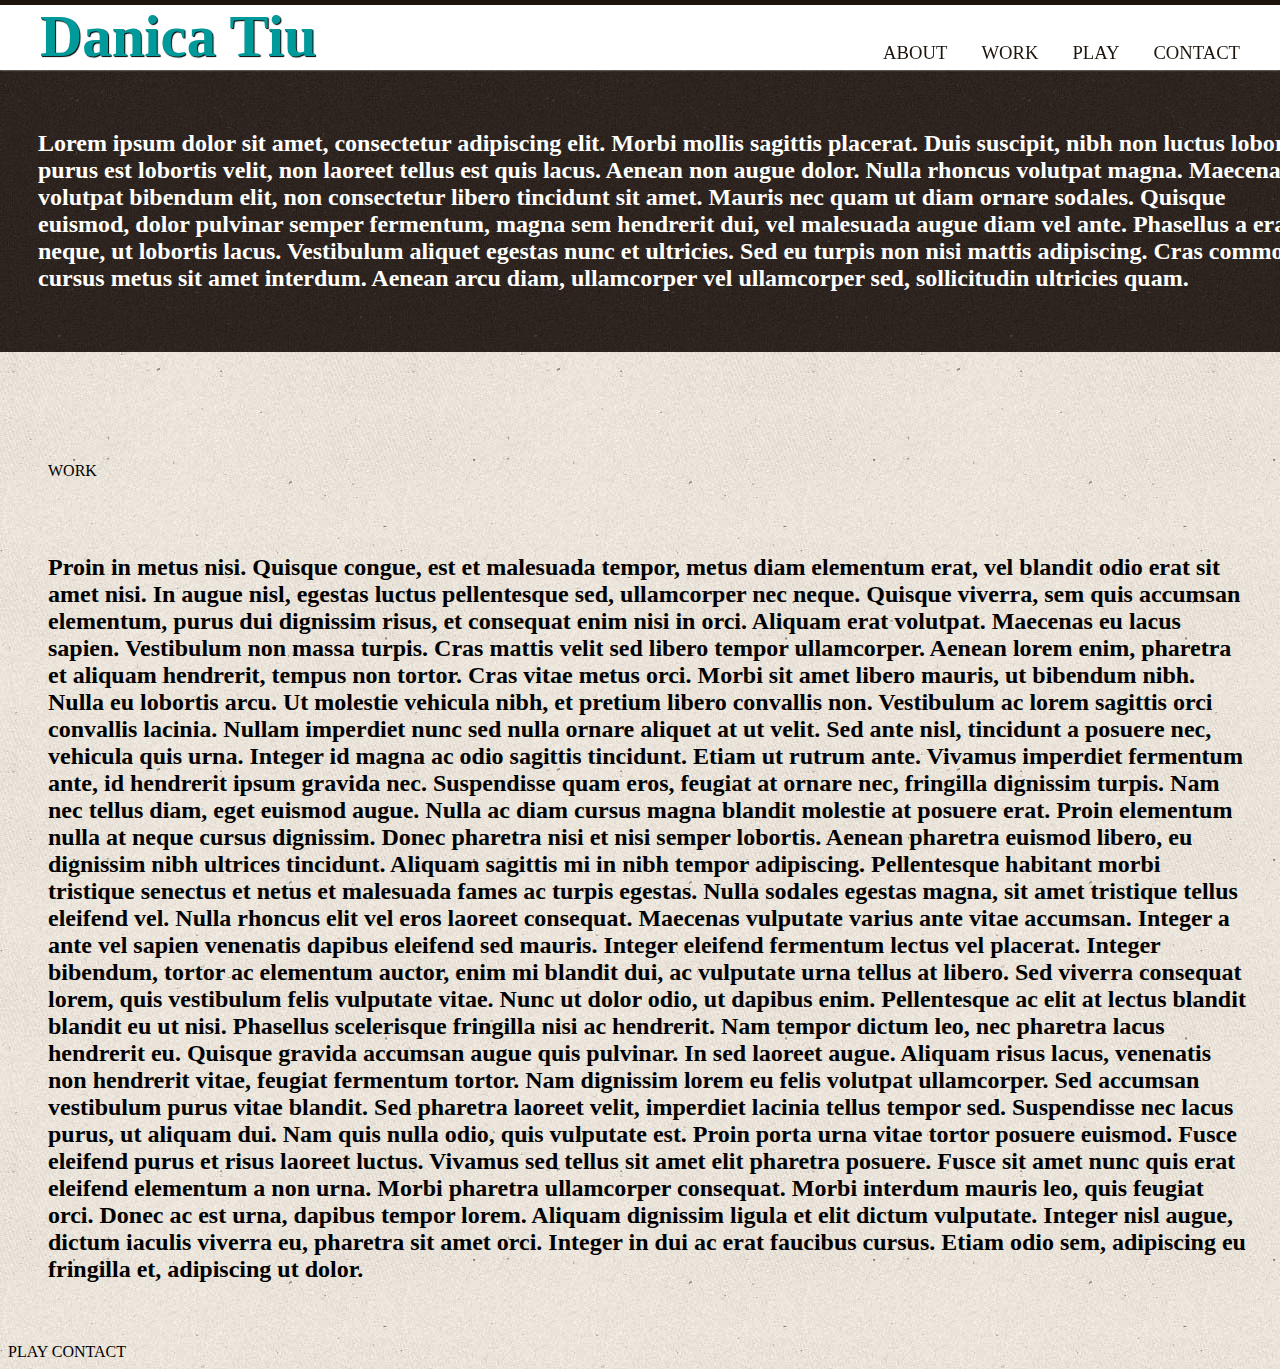
==== index.html @ 3ba9367c "page structure" ====
<!doctype html>

<!--[if lt IE 7]> <html class="no-js lt-ie9 lt-ie8 lt-ie7" lang="en"> <![endif]-->
<!--[if IE 7]>    <html class="no-js lt-ie9 lt-ie8" lang="en"> <![endif]-->
<!--[if IE 8]>    <html class="no-js lt-ie9" lang="en"> <![endif]-->

<!--[if gt IE 8]><!--> <html class="no-js" lang="en"> <!--<![endif]-->

<head>
    <meta charset="utf-8">
    <meta http-equiv="X-UA-Compatible" content="IE=edge,chrome=1">

    <title></title>
    <meta name="description" content="">
    <meta name="viewport" content="width=device-width">

    <link rel="stylesheet" href="css/style.css">

    <script src="js/libs/modernizr-2.5.3.min.js"></script>
</head>

<body>
    <header>
        <div class="nav_bar">        
            <div class="top_bar"></div>
            <div class="nav_bar_container">        
                <div class="nav_bar_content">
                    <h1>Danica Tiu</h1>
                    <ul>
                       <li><a href="#about">ABOUT</a></li>
                       <li><a href="#work">WORK</a></li>
                       <li><a href="#play">PLAY</a></li>
                       <li><a href="#contact">CONTACT</a></li>
                    </ul>
                </div>
            </div>
        </div>
    </header>
    
    <div class="about_section">
        <a name="about"></a>
         <h2 style="color: #fff;">Lorem ipsum dolor sit amet, consectetur adipiscing elit. Morbi mollis sagittis placerat. Duis suscipit, nibh non luctus lobortis, purus est lobortis velit, non laoreet tellus est quis lacus. Aenean non augue dolor. Nulla rhoncus volutpat magna. Maecenas volutpat bibendum elit, non consectetur libero tincidunt sit amet. Mauris nec quam ut diam ornare sodales. Quisque euismod, dolor pulvinar semper fermentum, magna sem hendrerit dui, vel malesuada augue diam vel ante. Phasellus a erat neque, ut lobortis lacus. Vestibulum aliquet egestas nunc et ultricies. Sed eu turpis non nisi mattis adipiscing. Cras commodo cursus metus sit amet interdum. Aenean arcu diam, ullamcorper vel ullamcorper sed, sollicitudin ultricies quam.</h2>
    </div>
    
    <div class="work_section">
        <a name="work">WORK</a>
        <br/>
        <br/>
        <br/>
        <br/>
        
         <h2> Proin in metus nisi. Quisque congue, est et malesuada tempor, metus diam elementum erat, vel blandit odio erat sit amet nisi. In augue nisl, egestas luctus pellentesque sed, ullamcorper nec neque. Quisque viverra, sem quis accumsan elementum, purus dui dignissim risus, et consequat enim nisi in orci. Aliquam erat volutpat. Maecenas eu lacus sapien. Vestibulum non massa turpis. Cras mattis velit sed libero tempor ullamcorper. Aenean lorem enim, pharetra et aliquam hendrerit, tempus non tortor. Cras vitae metus orci. Morbi sit amet libero mauris, ut bibendum nibh. Nulla eu lobortis arcu. Ut molestie vehicula nibh, et pretium libero convallis non. Vestibulum ac lorem sagittis orci convallis lacinia. Nullam imperdiet nunc sed nulla ornare aliquet at ut velit.

           Sed ante nisl, tincidunt a posuere nec, vehicula quis urna. Integer id magna ac odio sagittis tincidunt. Etiam ut rutrum ante. Vivamus imperdiet fermentum ante, id hendrerit ipsum gravida nec. Suspendisse quam eros, feugiat at ornare nec, fringilla dignissim turpis. Nam nec tellus diam, eget euismod augue. Nulla ac diam cursus magna blandit molestie at posuere erat. Proin elementum nulla at neque cursus dignissim. Donec pharetra nisi et nisi semper lobortis. Aenean pharetra euismod libero, eu dignissim nibh ultrices tincidunt. Aliquam sagittis mi in nibh tempor adipiscing. Pellentesque habitant morbi tristique senectus et netus et malesuada fames ac turpis egestas. Nulla sodales egestas magna, sit amet tristique tellus eleifend vel. Nulla rhoncus elit vel eros laoreet consequat.

           Maecenas vulputate varius ante vitae accumsan. Integer a ante vel sapien venenatis dapibus eleifend sed mauris. Integer eleifend fermentum lectus vel placerat. Integer bibendum, tortor ac elementum auctor, enim mi blandit dui, ac vulputate urna tellus at libero. Sed viverra consequat lorem, quis vestibulum felis vulputate vitae. Nunc ut dolor odio, ut dapibus enim. Pellentesque ac elit at lectus blandit blandit eu ut nisi. Phasellus scelerisque fringilla nisi ac hendrerit. Nam tempor dictum leo, nec pharetra lacus hendrerit eu. Quisque gravida accumsan augue quis pulvinar. In sed laoreet augue. Aliquam risus lacus, venenatis non hendrerit vitae, feugiat fermentum tortor.

           Nam dignissim lorem eu felis volutpat ullamcorper. Sed accumsan vestibulum purus vitae blandit. Sed pharetra laoreet velit, imperdiet lacinia tellus tempor sed. Suspendisse nec lacus purus, ut aliquam dui. Nam quis nulla odio, quis vulputate est. Proin porta urna vitae tortor posuere euismod. Fusce eleifend purus et risus laoreet luctus. Vivamus sed tellus sit amet elit pharetra posuere. Fusce sit amet nunc quis erat eleifend elementum a non urna. Morbi pharetra ullamcorper consequat. Morbi interdum mauris leo, quis feugiat orci. Donec ac est urna, dapibus tempor lorem. Aliquam dignissim ligula et elit dictum vulputate. Integer nisl augue, dictum iaculis viverra eu, pharetra sit amet orci. Integer in dui ac erat faucibus cursus. Etiam odio sem, adipiscing eu fringilla et, adipiscing ut dolor.</h2>
    </div>
   
    
    
    <a name="play_section">PLAY</a>
    <a name="contact_section">CONTACT</a>
    
  
    <footer>

    </footer>

    <script src="//ajax.googleapis.com/ajax/libs/jquery/1.7.1/jquery.min.js"></script>
    <script>window.jQuery || document.write('<script src="js/libs/jquery-1.7.1.min.js"><\/script>')</script>
    <script src="js/plugins.js"></script>
    <script src="js/script.js"></script>

  <!-- Asynchronous Google Analytics snippet. Change UA-XXXXX-X to be your site's ID.
       mathiasbynens.be/notes/async-analytics-snippet -->
    <script>
        var _gaq=[['_setAccount','UA-XXXXX-X'],['_trackPageview']];
        (function(d,t){var g=d.createElement(t),s=d.getElementsByTagName(t)[0];
        g.src=('https:'==location.protocol?'//ssl':'//www')+'.google-analytics.com/ga.js';
        s.parentNode.insertBefore(g,s)}(document,'script'));
    </script>
</body>

</html>
---- css/style.css ----
body {
	background: url(../img/beige_texturetastic.jpg) repeat;
	margin-top: 70px;
	width: 100%;
	z-index: 0;
}

.nav_bar {
	background-color: #fff;
	height: 70px;
	position: fixed;
	left: 0;
	top: 0;
	width: 100%;
	z-index: 1;
	
	-webkit-box-shadow: 0px 0px 2px 0px #c0c0c0;
	-moz-box-shadow: 0px 0px 2px 0px #c0c0c0;
	box-shadow: 0px 0px 2px 0px #c0c0c0;
}

.nav_bar_content {
	background-color: #fff;
}

.nav_bar_container {
	background-color: #fff;
	height: 100%;
	margin: 0px 40px;
	position: relative;
}

.nav_bar_content a:link, a:visited {
	color: #1c140d;
	font-family: Droid Serif, Georgia, Serif;
	font-size: 14pt;
	text-decoration: none;
}

.nav_bar_content a:hover, a:active {
	color: #009a9a;
}

.nav_bar_content h1 {
	bottom: 0;
	color: #009a9a;
	display: inline;
	font-family: Dancing Script, Georgia, Serif;
	font-size: 44pt;
	margin: 0px;
	position: absolute;
	text-shadow: 1px 1px 1px #000;
}

.nav_bar_content li {
	display: inline;
	padding: 0px 0px 0px 30px;
}

.nav_bar_content ul {
	bottom: -10px;
	float: right;
	display: inline;
	list-style: none;
	position: absolute;
	right: 0;
}

.top_bar {
	background-color: #1c140d;
	height: 5px;
	left: 0;
	position: absolute;
	top: 0;
	width: 100%;
	z-index: 2;
}

/* ABOUT SECTION */

.about_section {
	background: url(../img/broken_noise.jpg);
	margin: 0px 0px 0px -10px;
	padding: 40px;
	width: 100%;
	z-index: 0;
}

.work_section {
	padding: 40px;
	margin-top: 70px;
}
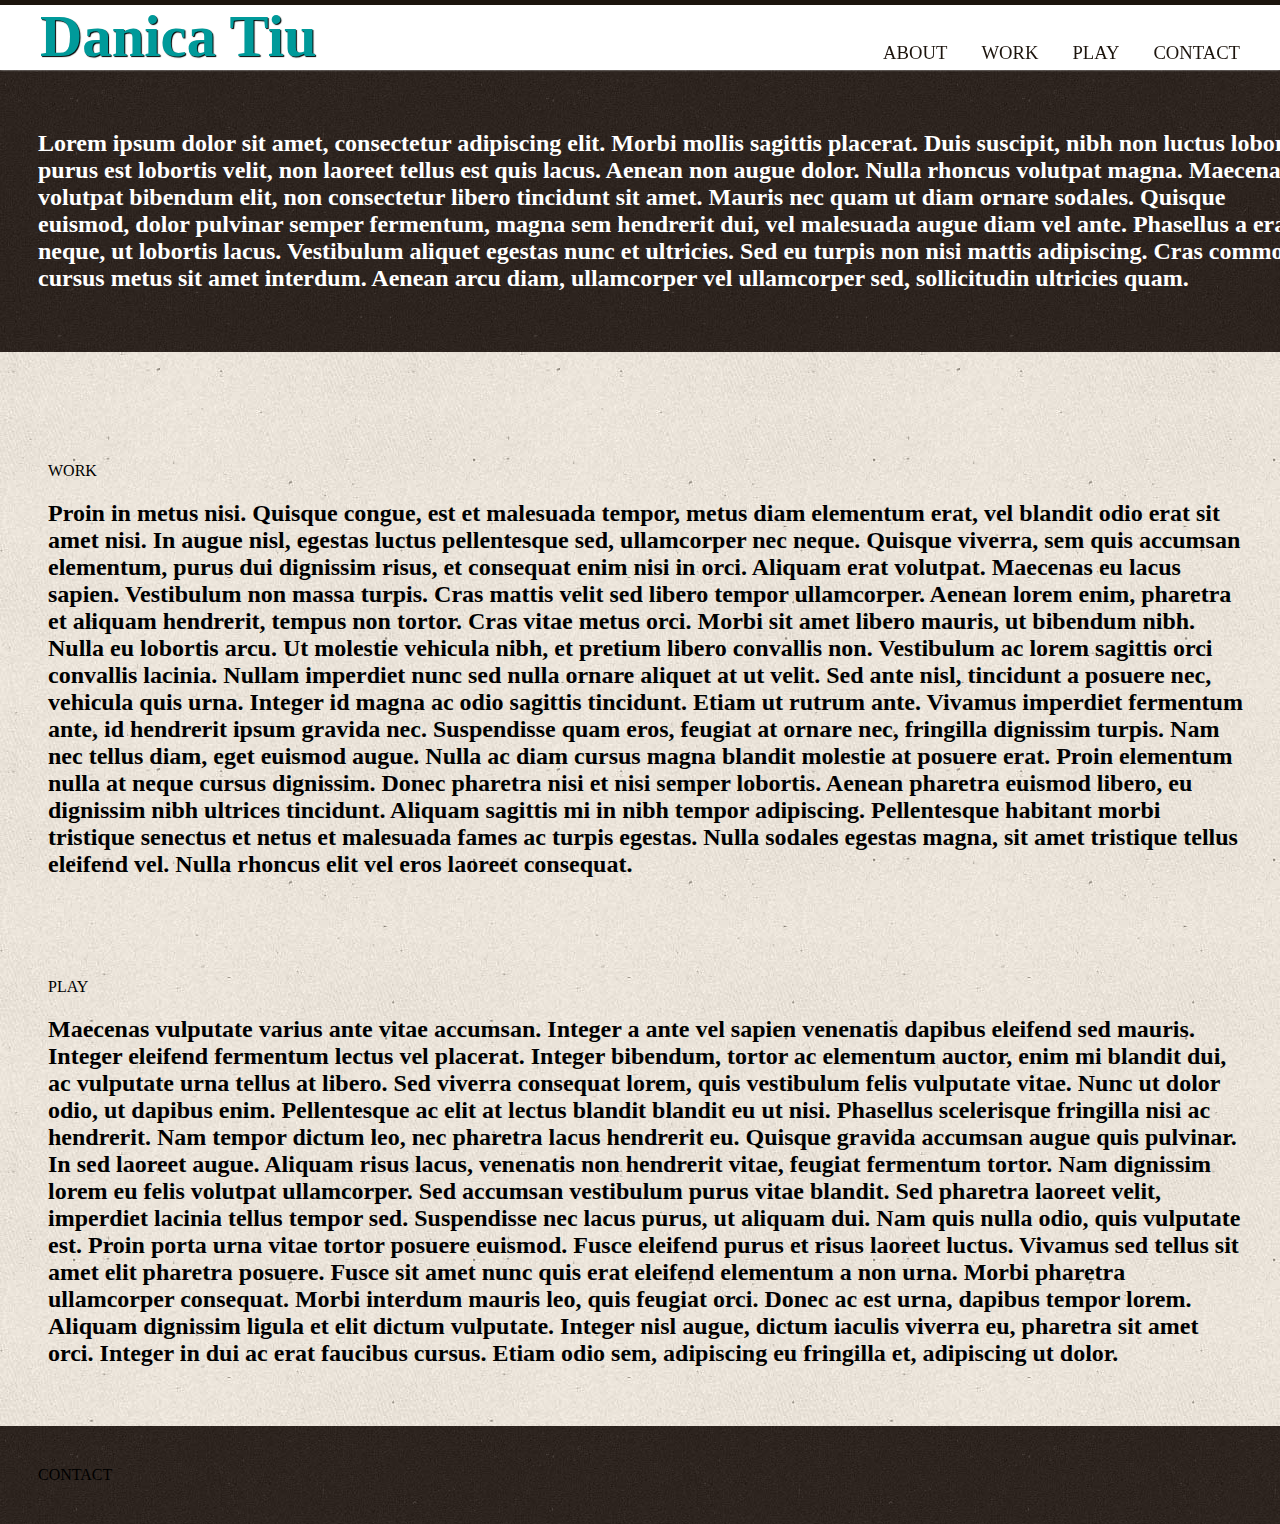
==== commit 663ea589: "added scrolling" ====
--- a/index.html
+++ b/index.html
@@ -17,6 +17,13 @@
     <link rel="stylesheet" href="css/style.css">
 
     <script src="js/libs/modernizr-2.5.3.min.js"></script>
+    
+    <script src=" https://ajax.googleapis.com/ajax/libs/jquery/1.7.2/jquery.min.js"></script>
+    <script>window.jQuery || document.write('<script src="js/libs/jquery-1.7.1.min.js"><\/script>')</script>
+    
+    <script type="text/javascript" src="js/jquery.easing.1.3.js"></script>
+    <script src="js/plugins.js"></script>
+    <script src="js/script.js"></script>
 </head>
 
 <body>
@@ -27,41 +34,35 @@
                 <div class="nav_bar_content">
                     <h1>Danica Tiu</h1>
                     <ul>
-                       <li><a href="#about">ABOUT</a></li>
-                       <li><a href="#work">WORK</a></li>
-                       <li><a href="#play">PLAY</a></li>
-                       <li><a href="#contact">CONTACT</a></li>
+                       <li><a id="about_nav" href="#">ABOUT</a></li>
+                       <li><a id="work_nav" href="#">WORK</a></li>
+                       <li><a id="play_nav" href="#">PLAY</a></li>
+                       <li><a id="contact_nav" href="#t">CONTACT</a></li>
                     </ul>
                 </div>
             </div>
         </div>
     </header>
     
-    <div class="about_section">
-        <a name="about"></a>
+    <div class="about_section" id="about">
          <h2 style="color: #fff;">Lorem ipsum dolor sit amet, consectetur adipiscing elit. Morbi mollis sagittis placerat. Duis suscipit, nibh non luctus lobortis, purus est lobortis velit, non laoreet tellus est quis lacus. Aenean non augue dolor. Nulla rhoncus volutpat magna. Maecenas volutpat bibendum elit, non consectetur libero tincidunt sit amet. Mauris nec quam ut diam ornare sodales. Quisque euismod, dolor pulvinar semper fermentum, magna sem hendrerit dui, vel malesuada augue diam vel ante. Phasellus a erat neque, ut lobortis lacus. Vestibulum aliquet egestas nunc et ultricies. Sed eu turpis non nisi mattis adipiscing. Cras commodo cursus metus sit amet interdum. Aenean arcu diam, ullamcorper vel ullamcorper sed, sollicitudin ultricies quam.</h2>
     </div>
     
-    <div class="work_section">
-        <a name="work">WORK</a>
-        <br/>
-        <br/>
-        <br/>
-        <br/>
-        
-         <h2> Proin in metus nisi. Quisque congue, est et malesuada tempor, metus diam elementum erat, vel blandit odio erat sit amet nisi. In augue nisl, egestas luctus pellentesque sed, ullamcorper nec neque. Quisque viverra, sem quis accumsan elementum, purus dui dignissim risus, et consequat enim nisi in orci. Aliquam erat volutpat. Maecenas eu lacus sapien. Vestibulum non massa turpis. Cras mattis velit sed libero tempor ullamcorper. Aenean lorem enim, pharetra et aliquam hendrerit, tempus non tortor. Cras vitae metus orci. Morbi sit amet libero mauris, ut bibendum nibh. Nulla eu lobortis arcu. Ut molestie vehicula nibh, et pretium libero convallis non. Vestibulum ac lorem sagittis orci convallis lacinia. Nullam imperdiet nunc sed nulla ornare aliquet at ut velit.
+    <div class="work_section" id="work">WORK
+     <h2> Proin in metus nisi. Quisque congue, est et malesuada tempor, metus diam elementum erat, vel blandit odio erat sit amet nisi. In augue nisl, egestas luctus pellentesque sed, ullamcorper nec neque. Quisque viverra, sem quis accumsan elementum, purus dui dignissim risus, et consequat enim nisi in orci. Aliquam erat volutpat. Maecenas eu lacus sapien. Vestibulum non massa turpis. Cras mattis velit sed libero tempor ullamcorper. Aenean lorem enim, pharetra et aliquam hendrerit, tempus non tortor. Cras vitae metus orci. Morbi sit amet libero mauris, ut bibendum nibh. Nulla eu lobortis arcu. Ut molestie vehicula nibh, et pretium libero convallis non. Vestibulum ac lorem sagittis orci convallis lacinia. Nullam imperdiet nunc sed nulla ornare aliquet at ut velit.
 
-           Sed ante nisl, tincidunt a posuere nec, vehicula quis urna. Integer id magna ac odio sagittis tincidunt. Etiam ut rutrum ante. Vivamus imperdiet fermentum ante, id hendrerit ipsum gravida nec. Suspendisse quam eros, feugiat at ornare nec, fringilla dignissim turpis. Nam nec tellus diam, eget euismod augue. Nulla ac diam cursus magna blandit molestie at posuere erat. Proin elementum nulla at neque cursus dignissim. Donec pharetra nisi et nisi semper lobortis. Aenean pharetra euismod libero, eu dignissim nibh ultrices tincidunt. Aliquam sagittis mi in nibh tempor adipiscing. Pellentesque habitant morbi tristique senectus et netus et malesuada fames ac turpis egestas. Nulla sodales egestas magna, sit amet tristique tellus eleifend vel. Nulla rhoncus elit vel eros laoreet consequat.
-
-           Maecenas vulputate varius ante vitae accumsan. Integer a ante vel sapien venenatis dapibus eleifend sed mauris. Integer eleifend fermentum lectus vel placerat. Integer bibendum, tortor ac elementum auctor, enim mi blandit dui, ac vulputate urna tellus at libero. Sed viverra consequat lorem, quis vestibulum felis vulputate vitae. Nunc ut dolor odio, ut dapibus enim. Pellentesque ac elit at lectus blandit blandit eu ut nisi. Phasellus scelerisque fringilla nisi ac hendrerit. Nam tempor dictum leo, nec pharetra lacus hendrerit eu. Quisque gravida accumsan augue quis pulvinar. In sed laoreet augue. Aliquam risus lacus, venenatis non hendrerit vitae, feugiat fermentum tortor.
-
-           Nam dignissim lorem eu felis volutpat ullamcorper. Sed accumsan vestibulum purus vitae blandit. Sed pharetra laoreet velit, imperdiet lacinia tellus tempor sed. Suspendisse nec lacus purus, ut aliquam dui. Nam quis nulla odio, quis vulputate est. Proin porta urna vitae tortor posuere euismod. Fusce eleifend purus et risus laoreet luctus. Vivamus sed tellus sit amet elit pharetra posuere. Fusce sit amet nunc quis erat eleifend elementum a non urna. Morbi pharetra ullamcorper consequat. Morbi interdum mauris leo, quis feugiat orci. Donec ac est urna, dapibus tempor lorem. Aliquam dignissim ligula et elit dictum vulputate. Integer nisl augue, dictum iaculis viverra eu, pharetra sit amet orci. Integer in dui ac erat faucibus cursus. Etiam odio sem, adipiscing eu fringilla et, adipiscing ut dolor.</h2>
+       Sed ante nisl, tincidunt a posuere nec, vehicula quis urna. Integer id magna ac odio sagittis tincidunt. Etiam ut rutrum ante. Vivamus imperdiet fermentum ante, id hendrerit ipsum gravida nec. Suspendisse quam eros, feugiat at ornare nec, fringilla dignissim turpis. Nam nec tellus diam, eget euismod augue. Nulla ac diam cursus magna blandit molestie at posuere erat. Proin elementum nulla at neque cursus dignissim. Donec pharetra nisi et nisi semper lobortis. Aenean pharetra euismod libero, eu dignissim nibh ultrices tincidunt. Aliquam sagittis mi in nibh tempor adipiscing. Pellentesque habitant morbi tristique senectus et netus et malesuada fames ac turpis egestas. Nulla sodales egestas magna, sit amet tristique tellus eleifend vel. Nulla rhoncus elit vel eros laoreet consequat.</h2>
     </div>
    
     
     
-    <a name="play_section">PLAY</a>
-    <a name="contact_section">CONTACT</a>
+    <div class="play_section" id="play">PLAY
+        <h2>Maecenas vulputate varius ante vitae accumsan. Integer a ante vel sapien venenatis dapibus eleifend sed mauris. Integer eleifend fermentum lectus vel placerat. Integer bibendum, tortor ac elementum auctor, enim mi blandit dui, ac vulputate urna tellus at libero. Sed viverra consequat lorem, quis vestibulum felis vulputate vitae. Nunc ut dolor odio, ut dapibus enim. Pellentesque ac elit at lectus blandit blandit eu ut nisi. Phasellus scelerisque fringilla nisi ac hendrerit. Nam tempor dictum leo, nec pharetra lacus hendrerit eu. Quisque gravida accumsan augue quis pulvinar. In sed laoreet augue. Aliquam risus lacus, venenatis non hendrerit vitae, feugiat fermentum tortor.
+
+           Nam dignissim lorem eu felis volutpat ullamcorper. Sed accumsan vestibulum purus vitae blandit. Sed pharetra laoreet velit, imperdiet lacinia tellus tempor sed. Suspendisse nec lacus purus, ut aliquam dui. Nam quis nulla odio, quis vulputate est. Proin porta urna vitae tortor posuere euismod. Fusce eleifend purus et risus laoreet luctus. Vivamus sed tellus sit amet elit pharetra posuere. Fusce sit amet nunc quis erat eleifend elementum a non urna. Morbi pharetra ullamcorper consequat. Morbi interdum mauris leo, quis feugiat orci. Donec ac est urna, dapibus tempor lorem. Aliquam dignissim ligula et elit dictum vulputate. Integer nisl augue, dictum iaculis viverra eu, pharetra sit amet orci. Integer in dui ac erat faucibus cursus. Etiam odio sem, adipiscing eu fringilla et, adipiscing ut dolor.</h2>
+    </div>
+    
+    <div class="contact_section" id="contact">CONTACT</div>
     
   
     <footer>
--- a/css/style.css
+++ b/css/style.css
@@ -76,7 +76,7 @@
 	z-index: 2;
 }
 
-/* ABOUT SECTION */
+/************************************** ABOUT SECTION **************************************/
 
 .about_section {
 	background: url(../img/broken_noise.jpg);
@@ -86,7 +86,21 @@
 	z-index: 0;
 }
 
+/************************************** WORK SECTION **************************************/
 .work_section {
 	padding: 40px;
 	margin-top: 70px;
+}
+
+/************************************** PLAY SECTION **************************************/
+.play_section {
+	padding: 40px;
+}
+/************************************** CONTACT SECTION **************************************/
+.contact_section {
+	background: url(../img/broken_noise.jpg);
+	margin: 0px 0px -10px -10px;
+	padding: 40px;
+	width: 100%;
+	z-index: 0;
 }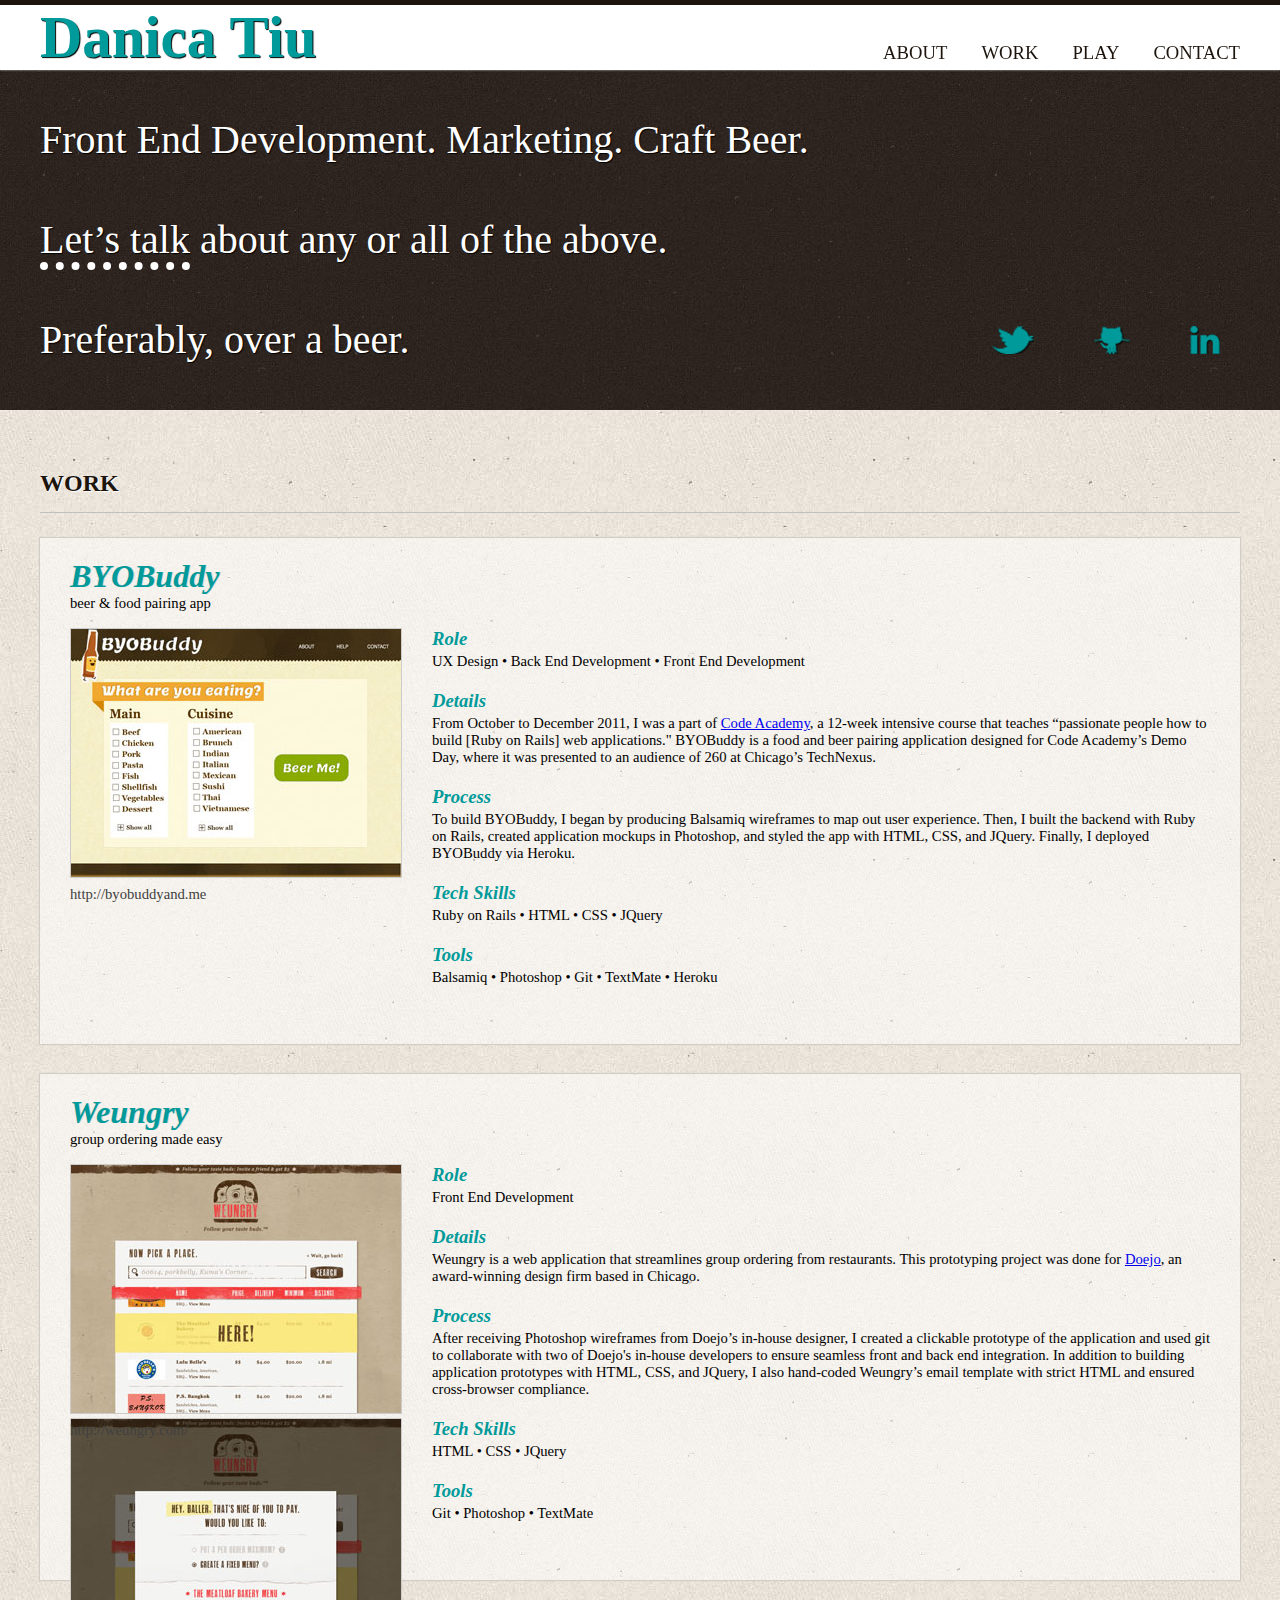
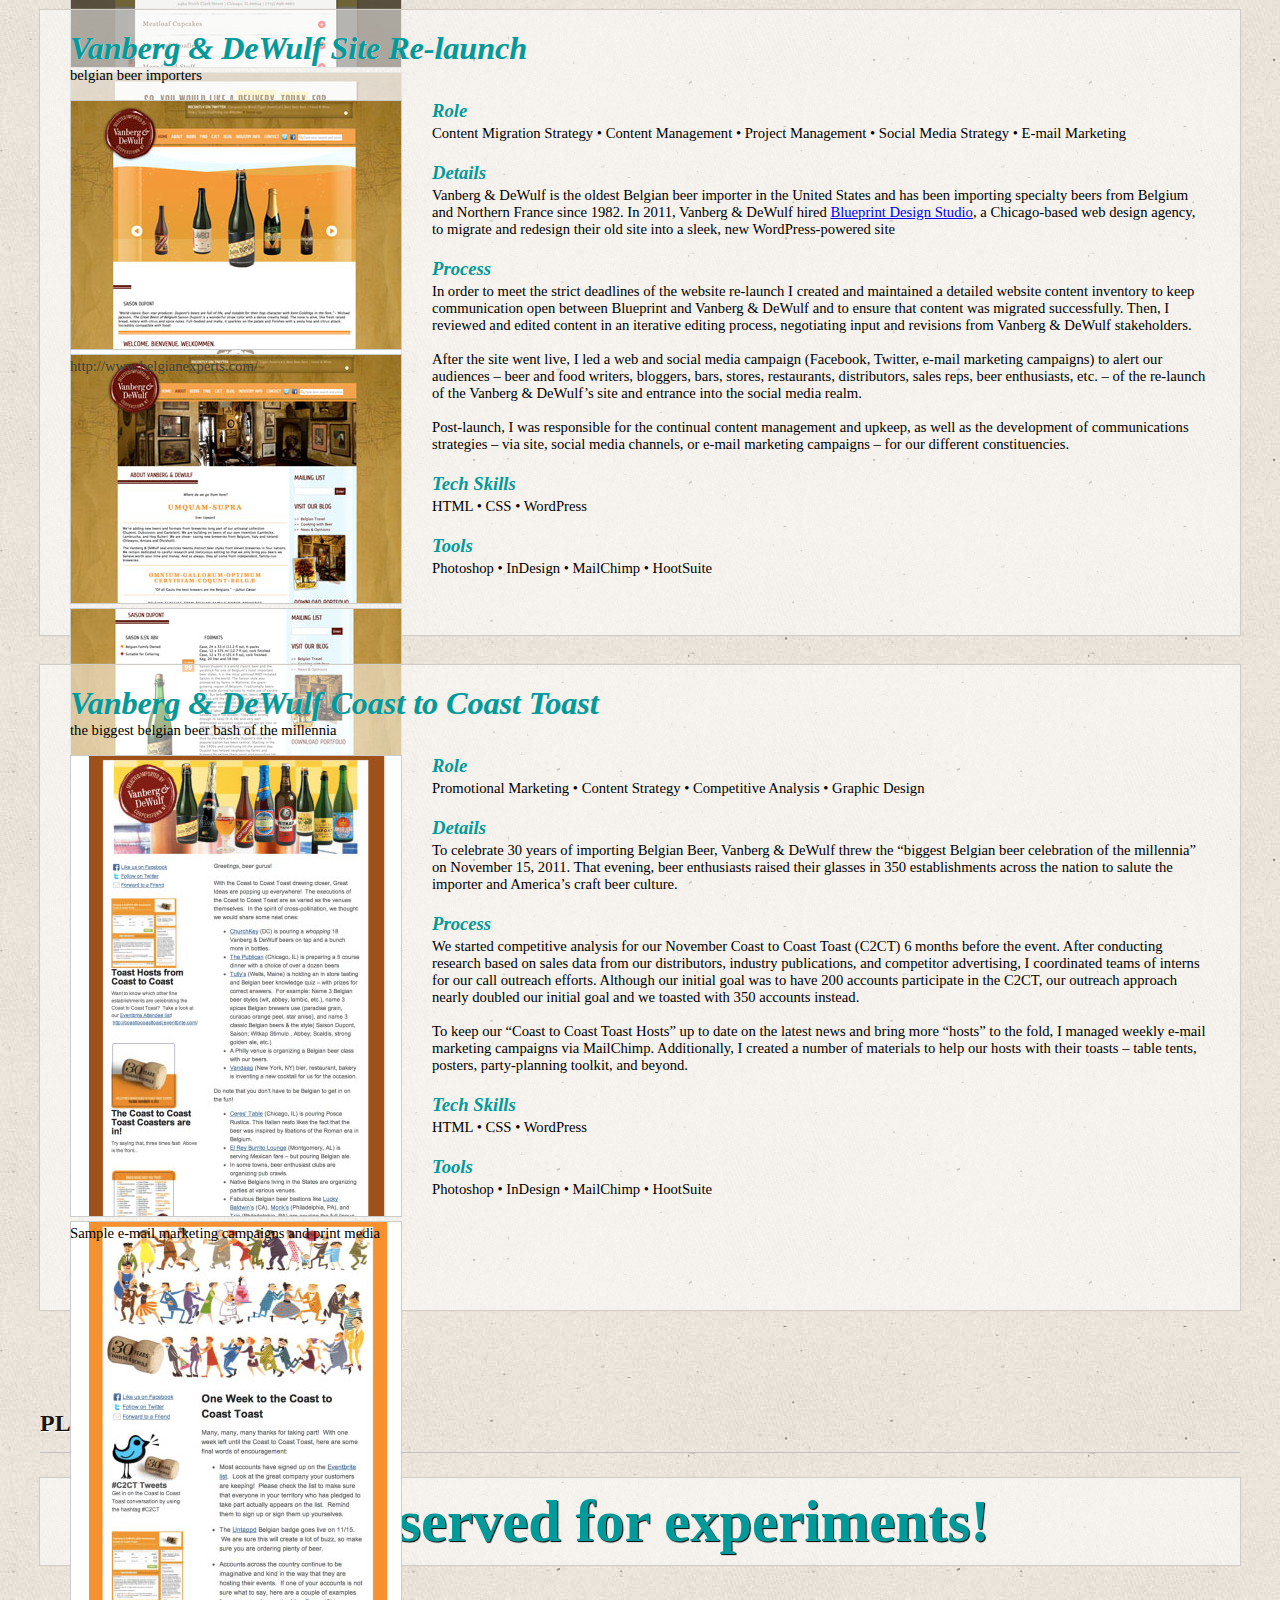
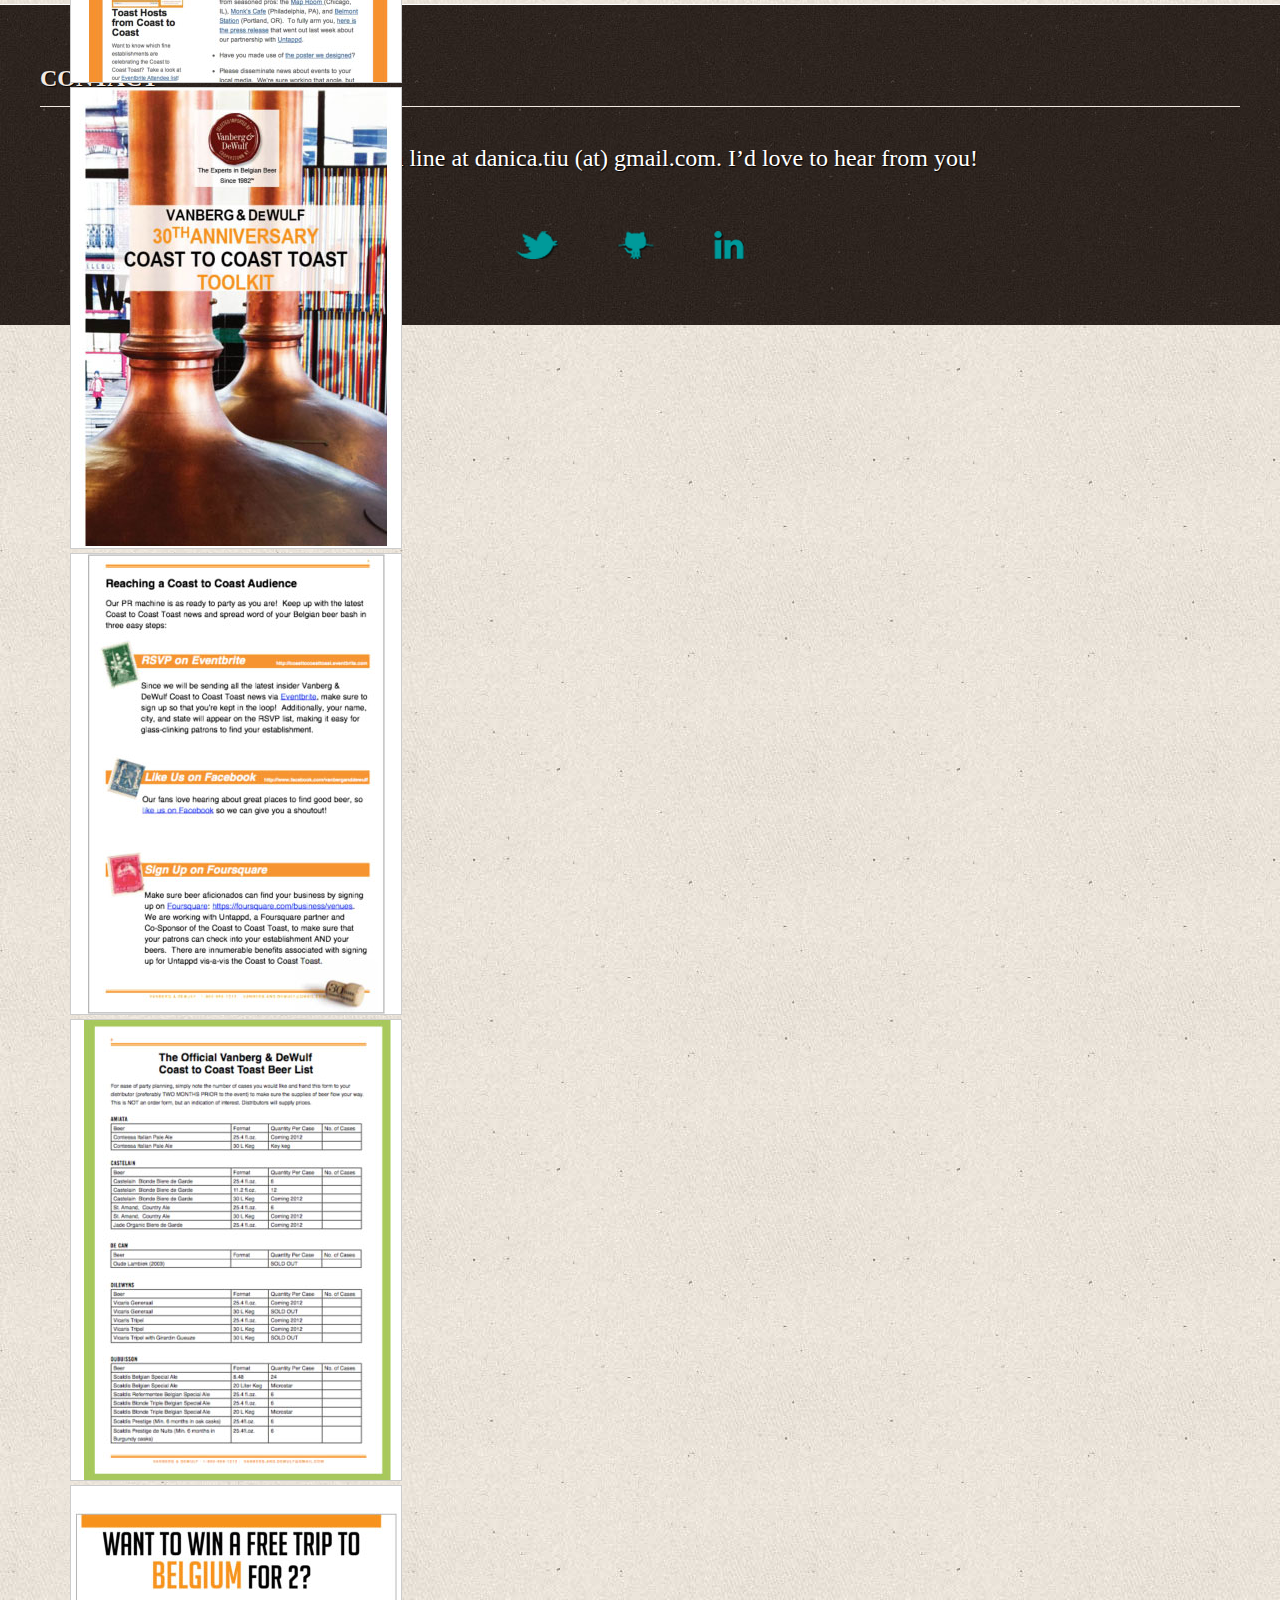
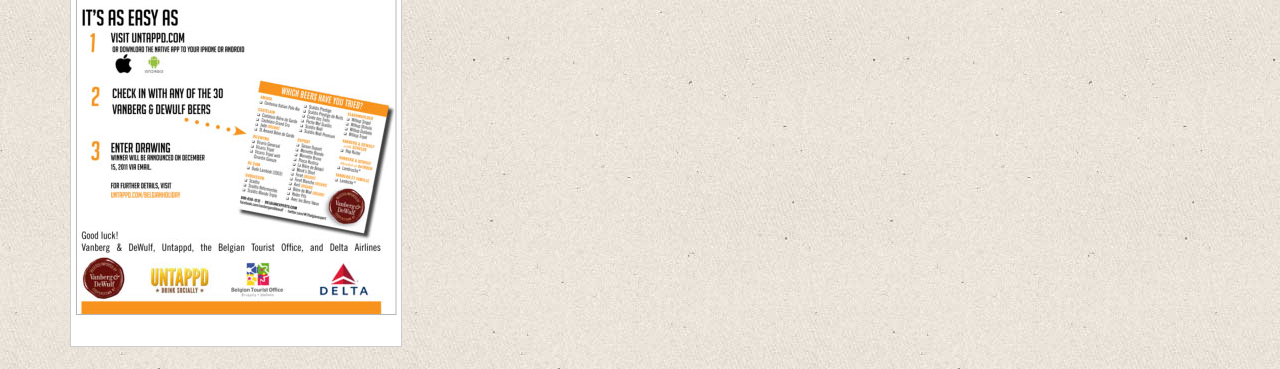
==== commit 320db387: "almost done, strange cycle plugin error on first slideshow" ====
--- a/index.html
+++ b/index.html
@@ -10,7 +10,8 @@
     <meta charset="utf-8">
     <meta http-equiv="X-UA-Compatible" content="IE=edge,chrome=1">
 
-    <title></title>
+    <title>Danica Tiu</title>
+    
     <meta name="description" content="">
     <meta name="viewport" content="width=device-width">
 
@@ -21,9 +22,25 @@
     <script src=" https://ajax.googleapis.com/ajax/libs/jquery/1.7.2/jquery.min.js"></script>
     <script>window.jQuery || document.write('<script src="js/libs/jquery-1.7.1.min.js"><\/script>')</script>
     
+    <script type="text/javascript" src="js/jquery.cycle.all.js"></script>
     <script type="text/javascript" src="js/jquery.easing.1.3.js"></script>
     <script src="js/plugins.js"></script>
     <script src="js/script.js"></script>
+    
+    <script type="text/javascript">
+
+      var _gaq = _gaq || [];
+      _gaq.push(['_setAccount', 'UA-33253559-1']);
+      _gaq.push(['_trackPageview']);
+
+      (function() {
+        var ga = document.createElement('script'); ga.type = 'text/javascript'; ga.async = true;
+        ga.src = ('https:' == document.location.protocol ? 'https://ssl' : 'http://www') + '.google-analytics.com/ga.js';
+        var s = document.getElementsByTagName('script')[0]; s.parentNode.insertBefore(ga, s);
+      })();
+
+    </script>
+    
 </head>
 
 <body>
@@ -32,47 +49,290 @@
             <div class="top_bar"></div>
             <div class="nav_bar_container">        
                 <div class="nav_bar_content">
-                    <h1>Danica Tiu</h1>
+                    <h1 class="nav">Danica Tiu</h1>
                     <ul>
                        <li><a id="about_nav" href="#">ABOUT</a></li>
                        <li><a id="work_nav" href="#">WORK</a></li>
                        <li><a id="play_nav" href="#">PLAY</a></li>
-                       <li><a id="contact_nav" href="#t">CONTACT</a></li>
+                       <li><a id="contact_nav" href="#">CONTACT</a></li>
                     </ul>
                 </div>
             </div>
         </div>
     </header>
-    
-    <div class="about_section" id="about">
-         <h2 style="color: #fff;">Lorem ipsum dolor sit amet, consectetur adipiscing elit. Morbi mollis sagittis placerat. Duis suscipit, nibh non luctus lobortis, purus est lobortis velit, non laoreet tellus est quis lacus. Aenean non augue dolor. Nulla rhoncus volutpat magna. Maecenas volutpat bibendum elit, non consectetur libero tincidunt sit amet. Mauris nec quam ut diam ornare sodales. Quisque euismod, dolor pulvinar semper fermentum, magna sem hendrerit dui, vel malesuada augue diam vel ante. Phasellus a erat neque, ut lobortis lacus. Vestibulum aliquet egestas nunc et ultricies. Sed eu turpis non nisi mattis adipiscing. Cras commodo cursus metus sit amet interdum. Aenean arcu diam, ullamcorper vel ullamcorper sed, sollicitudin ultricies quam.</h2>
+
+    <div class="about_section_container">
+        <div class="about_section" id="about">
+             <p class="about">Front End Development.  Marketing.  Craft Beer.<br/>
+
+             <a id="lets_talk" href="#">Let’s talk</a> about any or all of the above.<br/>
+
+             Preferably, over a beer.</p>
+         
+            <div class="about_social_media_container">         
+                <ul class="social_media">
+                    <a href="http://twitter.com/danicatiu" target="_blank">
+                        <li id="twitter"></li>
+                    </a>
+                    <a href="https://github.com/baconjockey" target="_blank">
+                        <li id="github"></li>
+                    </a>
+                    <a href="http://www.linkedin.com/pub/danica-tiu/4/183/225" target="_blank">
+                        <li id="linkedin"></li>
+                    </a>
+                </ul>
+            </div>
+        </div>
     </div>
     
-    <div class="work_section" id="work">WORK
-     <h2> Proin in metus nisi. Quisque congue, est et malesuada tempor, metus diam elementum erat, vel blandit odio erat sit amet nisi. In augue nisl, egestas luctus pellentesque sed, ullamcorper nec neque. Quisque viverra, sem quis accumsan elementum, purus dui dignissim risus, et consequat enim nisi in orci. Aliquam erat volutpat. Maecenas eu lacus sapien. Vestibulum non massa turpis. Cras mattis velit sed libero tempor ullamcorper. Aenean lorem enim, pharetra et aliquam hendrerit, tempus non tortor. Cras vitae metus orci. Morbi sit amet libero mauris, ut bibendum nibh. Nulla eu lobortis arcu. Ut molestie vehicula nibh, et pretium libero convallis non. Vestibulum ac lorem sagittis orci convallis lacinia. Nullam imperdiet nunc sed nulla ornare aliquet at ut velit.
-
-       Sed ante nisl, tincidunt a posuere nec, vehicula quis urna. Integer id magna ac odio sagittis tincidunt. Etiam ut rutrum ante. Vivamus imperdiet fermentum ante, id hendrerit ipsum gravida nec. Suspendisse quam eros, feugiat at ornare nec, fringilla dignissim turpis. Nam nec tellus diam, eget euismod augue. Nulla ac diam cursus magna blandit molestie at posuere erat. Proin elementum nulla at neque cursus dignissim. Donec pharetra nisi et nisi semper lobortis. Aenean pharetra euismod libero, eu dignissim nibh ultrices tincidunt. Aliquam sagittis mi in nibh tempor adipiscing. Pellentesque habitant morbi tristique senectus et netus et malesuada fames ac turpis egestas. Nulla sodales egestas magna, sit amet tristique tellus eleifend vel. Nulla rhoncus elit vel eros laoreet consequat.</h2>
+    <div class="work_section" id="work">
+        <h2 class="brown">WORK</h2>
+        <hr class="grey">
+        
+         <div class="clearfix work_container">
+            <div class="work_container_content"> 
+                
+                <div class="project_name">
+                    <h3 class="work">BYOBuddy</h3>
+                    <p class="work">beer & food pairing app</p>
+                </div>
+                           
+                <div class="slideshow_container">                
+                    <div class="clearfix slideshow">
+                        <img class="clearfix thumbnail" src="img/byobuddy/main_page.jpg" />
+                        <img class="clearfix thumbnail" src="img/byobuddy/recommendations_page.jpg" />
+                        <img class="clearfix thumbnail" src="img/byobuddy/recommendations_page_overlay.jpg" />
+                    </div>
+                    <div class="website">
+                        <p class="work"><a href="http://byobuddyand.me">http://byobuddyand.me</a></p>
+                    </div>   
+                </div>
+                
+                <div class="text_container">                
+                    <div class="text">
+                        <h4 class="work">Role</h4>
+                        <p class="work">UX Design &#8226; Back End Development &#8226; Front End Development</p>
+                        <h4 class="work">Details</h4>
+                        <p class="work">
+                            From October to December 2011, I was a part of <a href="http://codeacademy.org/">Code 
+                                Academy</a>, a 12-week intensive course that teaches “passionate people how to build [Ruby 
+                                on Rails] web applications."  BYOBuddy is a food and beer pairing application designed for 
+                                Code Academy’s Demo Day, where it was presented to an audience of 260 at Chicago’s 
+                                TechNexus.
+                        </p>
+                        
+                        <h4 class="work">Process</h4>
+                        <p class="work">
+                            To build BYOBuddy, I began by producing Balsamiq wireframes to map out user experience.  Then, 
+                            I built the backend with Ruby on Rails, created application mockups in Photoshop, and styled 
+                            the app with HTML, CSS, and JQuery.  Finally, I deployed BYOBuddy via Heroku.
+                        </p>
+
+                        <h4 class="work">Tech Skills</h4>
+                        <p class="work">
+                            Ruby on Rails &#8226; HTML &#8226; CSS &#8226; JQuery
+                        </p>
+
+                        <h4 class="work">Tools</h4>
+                        <p class="work">
+                            Balsamiq &#8226; Photoshop &#8226; Git &#8226; TextMate &#8226; Heroku
+                        </p>
+                    </div>
+                </div>
+            </div>
+        </div>
+
+        <div class="clearfix work_container">
+            <div class="work_container_content"> 
+                
+                <div class="project_name">
+                    <h3 class="work">Weungry</h3>
+                    <p class="work">group ordering made easy</p>
+                </div>
+                           
+                <div class="slideshow_container">                
+                    <div class="clearfix slideshow">
+                        <img class="clearfix thumbnail" src="img/weungry/pick_scroll.jpg" />
+                        <img class="clearfix thumbnail" src="img/weungry/on_me_fixed.jpg" />
+                        <img class="clearfix thumbnail" src="img/weungry/confirm_page.jpg" />
+                        <img class="clearfix thumbnail" src="img/weungry/email_template.jpg" />
+                    </div>
+                    <div class="website">
+                        <p class="work"><a href="http://weungry.com/">http://weungry.com/</a></p>
+                    </div>   
+                </div>
+                
+                <div class="text_container">                
+                    <div class="text">
+                        <h4 class="work">Role</h4>
+                        <p class="work">Front End Development</p>
+                        <h4 class="work">Details</h4>
+                        <p class="work">
+                            Weungry is a web application that streamlines group ordering from restaurants.  This prototyping project was done for <a href="http://doejo.com/">Doejo</a>, an award-winning design firm based in Chicago.
+                        </p>
+                        
+                        <h4 class="work">Process</h4>
+                        <p class="work">
+                            After receiving Photoshop wireframes from Doejo’s in-house designer, I created a clickable prototype of the application and used git to collaborate with two of Doejo's in-house developers to ensure seamless front and back end integration.  In addition to building application prototypes with HTML, CSS, and JQuery, I also hand-coded Weungry’s email template with strict HTML and ensured cross-browser compliance.
+                        </p>
+
+                        <h4 class="work">Tech Skills</h4>
+                        <p class="work">
+                            HTML &#8226; CSS &#8226; JQuery
+                        </p>
+
+                        <h4 class="work">Tools</h4>
+                        <p class="work">
+                            Git &#8226; Photoshop &#8226; TextMate
+                        </p>
+                    </div>
+                </div>
+            </div>
+        </div>
+        
+        <div class="clearfix work_container">
+            <div class="work_container_content"> 
+                
+                <div class="project_name">
+                    <h3 class="work">Vanberg & DeWulf Site Re-launch</h3>
+                    <p class="work">belgian beer importers</p>
+                </div>
+                           
+                <div class="slideshow_container">                
+                    <div class="clearfix slideshow">
+                        <img class="clearfix thumbnail" src="img/vbdw_relaunch/main_page.jpg" />
+                        <img class="clearfix thumbnail" src="img/vbdw_relaunch/about_us.jpg" />
+                        <img class="clearfix thumbnail" src="img/vbdw_relaunch/saison_dupont.jpg" />
+                    </div>
+                    <div class="website">
+                        <p class="work"><a href="http://www.belgianexperts.com/">http://www.belgianexperts.com/</a></p>
+                    </div>   
+                </div>
+                
+                <div class="text_container">                
+                    <div class="text">
+                        <h4 class="work">Role</h4>
+                        <p class="work">Content Migration Strategy &#8226; Content Management &#8226; Project Management &#8226; Social Media Strategy &#8226; E-mail Marketing</p>
+                        <h4 class="work">Details</h4>
+                        <p class="work">
+                            Vanberg & DeWulf is the oldest Belgian beer importer in the United States and has been importing specialty beers from Belgium and Northern France since 1982.  In 2011, Vanberg & DeWulf hired <a href="http://blueprintds.com/">Blueprint Design Studio</a>, a Chicago-based web design agency, to migrate and redesign their old site into a sleek, new WordPress-powered site
+                        </p>
+                        
+                        <h4 class="work">Process</h4>
+                        <p class="work">
+                            In order to meet the strict deadlines of the website re-launch I created and maintained a detailed website content inventory to keep communication open between Blueprint and Vanberg & DeWulf and to ensure that content was migrated successfully.  Then, I reviewed and edited content in an iterative editing process, negotiating input and revisions from Vanberg & DeWulf stakeholders. <br/><br/>
+
+                            After the site went live, I led a web and social media campaign (Facebook, Twitter, e-mail marketing campaigns) to alert our audiences – beer and food writers, bloggers, bars, stores, restaurants, distributors, sales reps, beer enthusiasts, etc. – of the re-launch of the Vanberg & DeWulf’s site and entrance into the social media realm. <br/><br/>
+
+                            Post-launch, I was responsible for the continual content management and upkeep, as well as the development of communications strategies – via site, social media channels, or e-mail marketing campaigns – for our different constituencies.<br/>
+                           
+                        </p>
+
+                        <h4 class="work">Tech Skills</h4>
+                        <p class="work">
+                            HTML &#8226; CSS &#8226; WordPress
+                        </p>
+
+                        <h4 class="work">Tools</h4>
+                        <p class="work">
+                            Photoshop &#8226; InDesign &#8226; MailChimp &#8226; HootSuite
+                        </p>
+                    </div>
+                </div>
+            </div>
+        </div>
+        
+        <div class="clearfix work_container">
+            <div class="work_container_content"> 
+                
+                <div class="project_name">
+                    <h3 class="work">Vanberg & DeWulf Coast to Coast Toast</h3>
+                    <p class="work">the biggest belgian beer bash of the millennia</p>
+                </div>
+                           
+                <div class="slideshow_container">                
+                    <div class="clearfix slideshow_vertical">
+                        <img class="clearfix thumbnail_vertical" src="img/vbdw_c2ct/c2ct_campaign_1.jpg" />
+                        <img class="clearfix thumbnail_vertical" src="img/vbdw_c2ct/c2ct_campaign_2.jpg" />
+                        <img class="clearfix thumbnail_vertical" src="img/vbdw_c2ct/c2ct_toolkit_cover.jpg" />
+                        <img class="clearfix thumbnail_vertical" src="img/vbdw_c2ct/c2ct_toolkit_sample_1.jpg" />
+                        <img class="clearfix thumbnail_vertical" src="img/vbdw_c2ct/c2ct_toolkit_sample_2.jpg" />
+                        <img class="clearfix thumbnail_vertical" src="img/vbdw_c2ct/c2ct_belgian_holiday_poster.jpg" />
+                    </div>
+                    <div class="website">
+                        <p class="work">Sample e-mail marketing campaigns and print media</p>
+                    </div>   
+                </div>
+                
+                <div class="text_container">                
+                    <div class="text">
+                        <h4 class="work">Role</h4>
+                        <p class="work">Promotional Marketing &#8226; Content Strategy &#8226; Competitive Analysis &#8226; Graphic Design</p>
+                        <h4 class="work">Details</h4>
+                        <p class="work">
+                            To celebrate 30 years of importing Belgian Beer, Vanberg & DeWulf threw the “biggest Belgian beer celebration of the millennia” on November 15, 2011. That evening, beer enthusiasts raised their glasses in 350 establishments across the nation to salute the importer and America’s craft beer culture. 
+                        </p>
+                        
+                        <h4 class="work">Process</h4>
+                        <p class="work">
+                            We started competitive analysis for our November Coast to Coast Toast (C2CT) 6 months before the event. After conducting research based on sales data from our distributors, industry publications, and competitor advertising, I coordinated teams of interns for our call outreach efforts. Although our initial goal was to have 200 accounts participate in the C2CT, our outreach approach nearly doubled our initial goal and we toasted with 350 accounts instead. <br /><br />
+
+                            To keep our “Coast to Coast Toast Hosts” up to date on the latest news and bring more “hosts” to the fold, I managed weekly e-mail marketing campaigns via MailChimp.  Additionally, I created a number of materials to help our hosts with their toasts – table tents, posters, party-planning toolkit, and beyond. 
+
+                        </p>
+
+                        <h4 class="work">Tech Skills</h4>
+                        <p class="work">
+                            HTML &#8226; CSS &#8226; WordPress
+                        </p>
+
+                        <h4 class="work">Tools</h4>
+                        <p class="work">
+                            Photoshop &#8226; InDesign &#8226; MailChimp &#8226; HootSuite
+                        </p>
+                    </div>
+                </div>
+            </div>
+        </div>
+
     </div>
    
     
     
-    <div class="play_section" id="play">PLAY
-        <h2>Maecenas vulputate varius ante vitae accumsan. Integer a ante vel sapien venenatis dapibus eleifend sed mauris. Integer eleifend fermentum lectus vel placerat. Integer bibendum, tortor ac elementum auctor, enim mi blandit dui, ac vulputate urna tellus at libero. Sed viverra consequat lorem, quis vestibulum felis vulputate vitae. Nunc ut dolor odio, ut dapibus enim. Pellentesque ac elit at lectus blandit blandit eu ut nisi. Phasellus scelerisque fringilla nisi ac hendrerit. Nam tempor dictum leo, nec pharetra lacus hendrerit eu. Quisque gravida accumsan augue quis pulvinar. In sed laoreet augue. Aliquam risus lacus, venenatis non hendrerit vitae, feugiat fermentum tortor.
-
-           Nam dignissim lorem eu felis volutpat ullamcorper. Sed accumsan vestibulum purus vitae blandit. Sed pharetra laoreet velit, imperdiet lacinia tellus tempor sed. Suspendisse nec lacus purus, ut aliquam dui. Nam quis nulla odio, quis vulputate est. Proin porta urna vitae tortor posuere euismod. Fusce eleifend purus et risus laoreet luctus. Vivamus sed tellus sit amet elit pharetra posuere. Fusce sit amet nunc quis erat eleifend elementum a non urna. Morbi pharetra ullamcorper consequat. Morbi interdum mauris leo, quis feugiat orci. Donec ac est urna, dapibus tempor lorem. Aliquam dignissim ligula et elit dictum vulputate. Integer nisl augue, dictum iaculis viverra eu, pharetra sit amet orci. Integer in dui ac erat faucibus cursus. Etiam odio sem, adipiscing eu fringilla et, adipiscing ut dolor.</h2>
+    <div class="play_section" id="play">
+        <h2 class="brown">PLAY</h2>
+        <hr class="grey">
+        <div class="play_container">
+            <h1>This space reserved for experiments!</h1>
+        </div>
     </div>
     
-    <div class="contact_section" id="contact">CONTACT</div>
+    <div class="contact_section_container">    
+        <div class="contact_section" id="contact">
+            <h2 class="beige">CONTACT</h2>
+            <hr class="beige">
+            <p>Drop me a line at danica.tiu (at) gmail.com.  I’d love to hear from you!</p>
+            <div class="contact_social_media_container">         
+                <ul class="social_media">
+                    <a href="http://twitter.com/danicatiu" target="_blank">
+                        <li id="twitter"></li>
+                    </a>
+                    <a href="https://github.com/baconjockey" target="_blank">
+                        <li id="github"></li>
+                    </a>
+                    <a href="http://www.linkedin.com/pub/danica-tiu/4/183/225" target="_blank">
+                        <li id="linkedin"></li>
+                    </a>
+                </ul>
+            </div>    
+        </div>
+    </div>
     
   
     <footer>
 
     </footer>
 
-    <script src="//ajax.googleapis.com/ajax/libs/jquery/1.7.1/jquery.min.js"></script>
-    <script>window.jQuery || document.write('<script src="js/libs/jquery-1.7.1.min.js"><\/script>')</script>
-    <script src="js/plugins.js"></script>
-    <script src="js/script.js"></script>
 
   <!-- Asynchronous Google Analytics snippet. Change UA-XXXXX-X to be your site's ID.
        mathiasbynens.be/notes/async-analytics-snippet -->
--- a/css/style.css
+++ b/css/style.css
@@ -1,9 +1,115 @@
+.clearfix:after {
+  display: inline;
+  visibility: hidden;
+  height: 0;
+  clear: both;
+  content: ".";
+}
+
+.clearfix {
+  zoom: 1;
+}
+
 body {
 	background: url(../img/beige_texturetastic.jpg) repeat;
-	margin-top: 70px;
+	margin: 70px 0px 0px 0px;
+	padding: 0px;
 	width: 100%;
 	z-index: 0;
 }
+
+h1 {
+	color: #009a9a;
+	display: inline;
+	font-family: Dancing Script, Georgia, Serif;
+	font-size: 44pt;
+	text-shadow: 1px 1px 1px #000;
+}
+
+h1.nav {
+	bottom: -40px;
+	color: #009a9a;
+	display: inline;
+	font-family: Dancing Script, Georgia, Serif;
+	font-size: 44pt;
+	position: absolute;
+	text-shadow: 1px 1px 1px #000;
+}
+
+h2.beige {
+	color: #f2e9e1;
+	font-family: Droid Serif, Georgia, Serif;
+	font-size: 18pt;
+	text-shadow: 1px 1px 1px #000;
+}
+
+h2.brown {
+	color: #1c140d;
+	font-family: Droid Serif, Georgia, Serif;
+	font-size: 18pt;
+	text-shadow: 1px 1px 1px #fff;
+}
+
+h3.work {
+	color: #009a9a;
+	font-family: Droid Serif, Georgia, Serif;
+	font-size: 24pt;
+	font-style: oblique;
+	margin: 0px;
+	padding: 0px;
+	text-shadow: 1px 0px 0px #d0d0d0;
+}
+
+h4.work {
+	color: #009a9a;
+	font-family: Droid Serif, Georgia, Serif;
+	font-size: 14pt;
+	font-style: oblique;
+	margin: 0px;
+	padding: 0px 0px 3px 0px;
+}
+
+hr.beige {
+	color: #f2e9e1;
+	background-color: #f2e9e1;
+	border: 0;
+	height: 1px;
+	margin: -5px auto;
+}
+
+hr.grey {
+	color: #c0c0c0;
+	background-color: #c0c0c0;
+	border: 0;
+	height: 1px;
+	margin: -5px auto;
+}
+
+p.about {
+	color: #ffffff;
+	display: inline;
+	font-family: Droid Serif, Georgia, Serif;
+	font-size: 30pt;
+	line-height: 2.5em;
+	margin: 0px;
+	padding: 0px;
+	text-indent: 0;
+	text-shadow: 1px 1px 1px #000;
+	
+	-webkit-box-shadow: none;
+	-moz-box-shadow: none;
+	box-shadow: none;
+}
+
+p.work {
+	color: #000;
+	font-family: Droid Serif, Georgia, Serif;
+	font-size: 11pt;
+	margin: 0px 0px 20px 0px;
+	padding: 0px;
+}
+
+/************************************** NAV BAR **************************************/
 
 .nav_bar {
 	background-color: #fff;
@@ -12,7 +118,7 @@
 	left: 0;
 	top: 0;
 	width: 100%;
-	z-index: 1;
+	z-index: 30;
 	
 	-webkit-box-shadow: 0px 0px 2px 0px #c0c0c0;
 	-moz-box-shadow: 0px 0px 2px 0px #c0c0c0;
@@ -39,17 +145,6 @@
 
 .nav_bar_content a:hover, a:active {
 	color: #009a9a;
-}
-
-.nav_bar_content h1 {
-	bottom: 0;
-	color: #009a9a;
-	display: inline;
-	font-family: Dancing Script, Georgia, Serif;
-	font-size: 44pt;
-	margin: 0px;
-	position: absolute;
-	text-shadow: 1px 1px 1px #000;
 }
 
 .nav_bar_content li {
@@ -76,31 +171,256 @@
 	z-index: 2;
 }
 
+/************************************** SOCIAL MEDIA **************************************/
+
+ul.social_media {
+	float: right;
+	display: inline;
+	list-style: none;
+	position: absolute;
+}
+
+ul.social_media li {
+	display: inline;
+	padding: 0px 0px 0px 60px;
+}
+
+ul.social_media li#twitter {
+	background: url(../img/twitter.png) no-repeat;
+	height: 28px;
+	float: left;
+	width: 42px;
+}
+
+ul.social_media li#github {
+	background: url(../img/github.png) no-repeat;
+	height: 28px;
+	float: left;
+	width: 36px;
+}
+
+ul.social_media li#linkedin {
+	background: url(../img/linkedin.png) no-repeat;
+	height: 28px;
+	float: left;
+	width: 30px;
+}
+
 /************************************** ABOUT SECTION **************************************/
+.about_section_container {
+	width: 100%;
+}
 
 .about_section {
 	background: url(../img/broken_noise.jpg);
-	margin: 0px 0px 0px -10px;
-	padding: 40px;
-	width: 100%;
+	padding: 20px 0px 20px 40px;
+	position: relative;
 	z-index: 0;
+	
+	-webkit-box-shadow: 0px 0px 1px 0px #fff;
+	-moz-box-shadow: 0px 0px 1px 0px #fff;
+	box-shadow: 0px 0px 1px 0px #fff;
+}
+
+.about_section a#lets_talk:link, a#lets_talk:visited {
+	border-bottom: 8px dotted;
+	color: #ffffff;
+	text-decoration: none; 
+}
+
+.about_section a#lets_talk:hover, a#lets_talk:active {
+	color: #009a9a;
+}
+
+.about_social_media_container {
+	float: right;
+	position: relative;
+	top: 20px;
+	width: 328px;
 }
 
 /************************************** WORK SECTION **************************************/
 .work_section {
 	padding: 40px;
-	margin-top: 70px;
+}
+
+.work_container {
+	background: rgb(256, 256, 256);
+	background: rgba(256, 256, 256, 0.5);
+	margin-top: 30px;
+	padding: 20px 30px;
+	position: relative;
+	
+	-webkit-box-shadow: 0px 0px 1px 1px #d0ccc8;
+	-moz-box-shadow: 0px 0px 1px 1px #d0ccc8;
+	box-shadow: 0px 0px 1px 1px #d0ccc8;
+}
+
+.work_container_content {
+	float: left;
+	padding: 0px;
+	width: 100%;
+}
+
+/*.work_container_content ul, li {
+	color: #000;
+	font-family: Droid Serif, Georgia, Serif;
+	font-size: 11pt;
+	margin: 0px;
+}*/
+
+.work_container_content .project_name {
+	float: left;
+	height: 70px;
+	width: 100%;
+}
+
+.work_container_content .slideshow_container {
+	float: left;
+	width: 30%;
+}
+
+.work_container_content .slideshow_container .website {
+	float: left;
+	margin: 10px 0px;
+}
+
+.work_container_content .slideshow_container .website a:link, a:visited {
+	color: #404040;
+	text-decoration: none;
+}
+
+.work_container_content .slideshow_container .website a:hover, a:active {
+	color: #009a9a;
+	text-decoration: none;
+}
+
+.work_container_content .slideshow_nav {
+	clear: both;
+	float: right;
+	position: relative;
+}
+	
+.work_container_content .text_container {
+	float: right;
+	display: inline;
+	width: 70%;
+}
+
+.text_container_content a:link, a:visited {
+	text-decoration: underline;
+}
+
+.text_container_content a:hover, a:active {
+	color: #009a9a;
+	text-decoration: none;
+}
+
+.work_container_content .text {
+	float: left;
+	margin: 0px 0px 0px 20px;
 }
 
 /************************************** PLAY SECTION **************************************/
 .play_section {
 	padding: 40px;
 }
+
+.play_container {
+	background: rgb(256, 256, 256);
+	background: rgba(256, 256, 256, 0.5);
+	margin-top: 30px;
+	padding: 10px 30px;
+	
+	-webkit-box-shadow: 0px 0px 1px 1px #d0ccc8;
+	-moz-box-shadow: 0px 0px 1px 1px #d0ccc8;
+	box-shadow: 0px 0px 1px 1px #d0ccc8;
+}
+
 /************************************** CONTACT SECTION **************************************/
+.contact_section_container {
+	width: 100%;
+}
+
 .contact_section {
 	background: url(../img/broken_noise.jpg);
-	margin: 0px 0px -10px -10px;
 	padding: 40px;
-	width: 100%;
 	z-index: 0;
+	
+	-webkit-box-shadow: 0px -1px 0px 0px #fff;
+	-moz-box-shadow: 0px -1px 0px 0px #fff;
+	box-shadow: 0px -1px 0px 0px #fff;
+}
+
+.contact_section p {
+	color: #ffffff;
+	display: block;
+	font-family: Droid Serif, Georgia, Serif;
+	font-size: 18pt;
+	line-height: 2.2em;
+	margin: auto;
+	padding-top: 30px;
+	text-align: center;
+	text-shadow: 1px 1px 1px #000;
+	width: 100%;
+}
+
+.contact_social_media_container {
+	margin: 30px auto 100px auto;
+	position: relative;
+	width: 328px;
+}
+
+/************************************** SLIDESHOW **************************************/
+
+.pager_right {
+	clear: both;
+	float: right;
+	margin: 10px;
+}
+
+.slideshow { 
+	height: 248px; 
+	width: 330px;
+	float: left;
+}
+
+.slideshow img { 
+	padding: 0px; 
+	border: 1px solid #ccc; 
+}
+
+.slideshow_vertical {
+	height: 460px; 
+	width: 330px;
+	float: left;
+}
+
+.slideshow_vertical img { 
+	padding: 0px; 
+	border: 1px solid #ccc; 
+}
+
+.slide_nav a { 
+	color: #999;
+	margin-left: 5px; 
+	text-decoration: none;  
+}
+
+.slide_nav a.activeSlide { 
+	color: #404040;
+}
+
+.slide_nav a:focus { 
+	outline: none; 
+}
+
+.thumbnail {
+	height: 248px;
+	width: 330px;
+}
+
+.thumbnail_vertical {
+	height: 460px;
+	width: 330px;
 }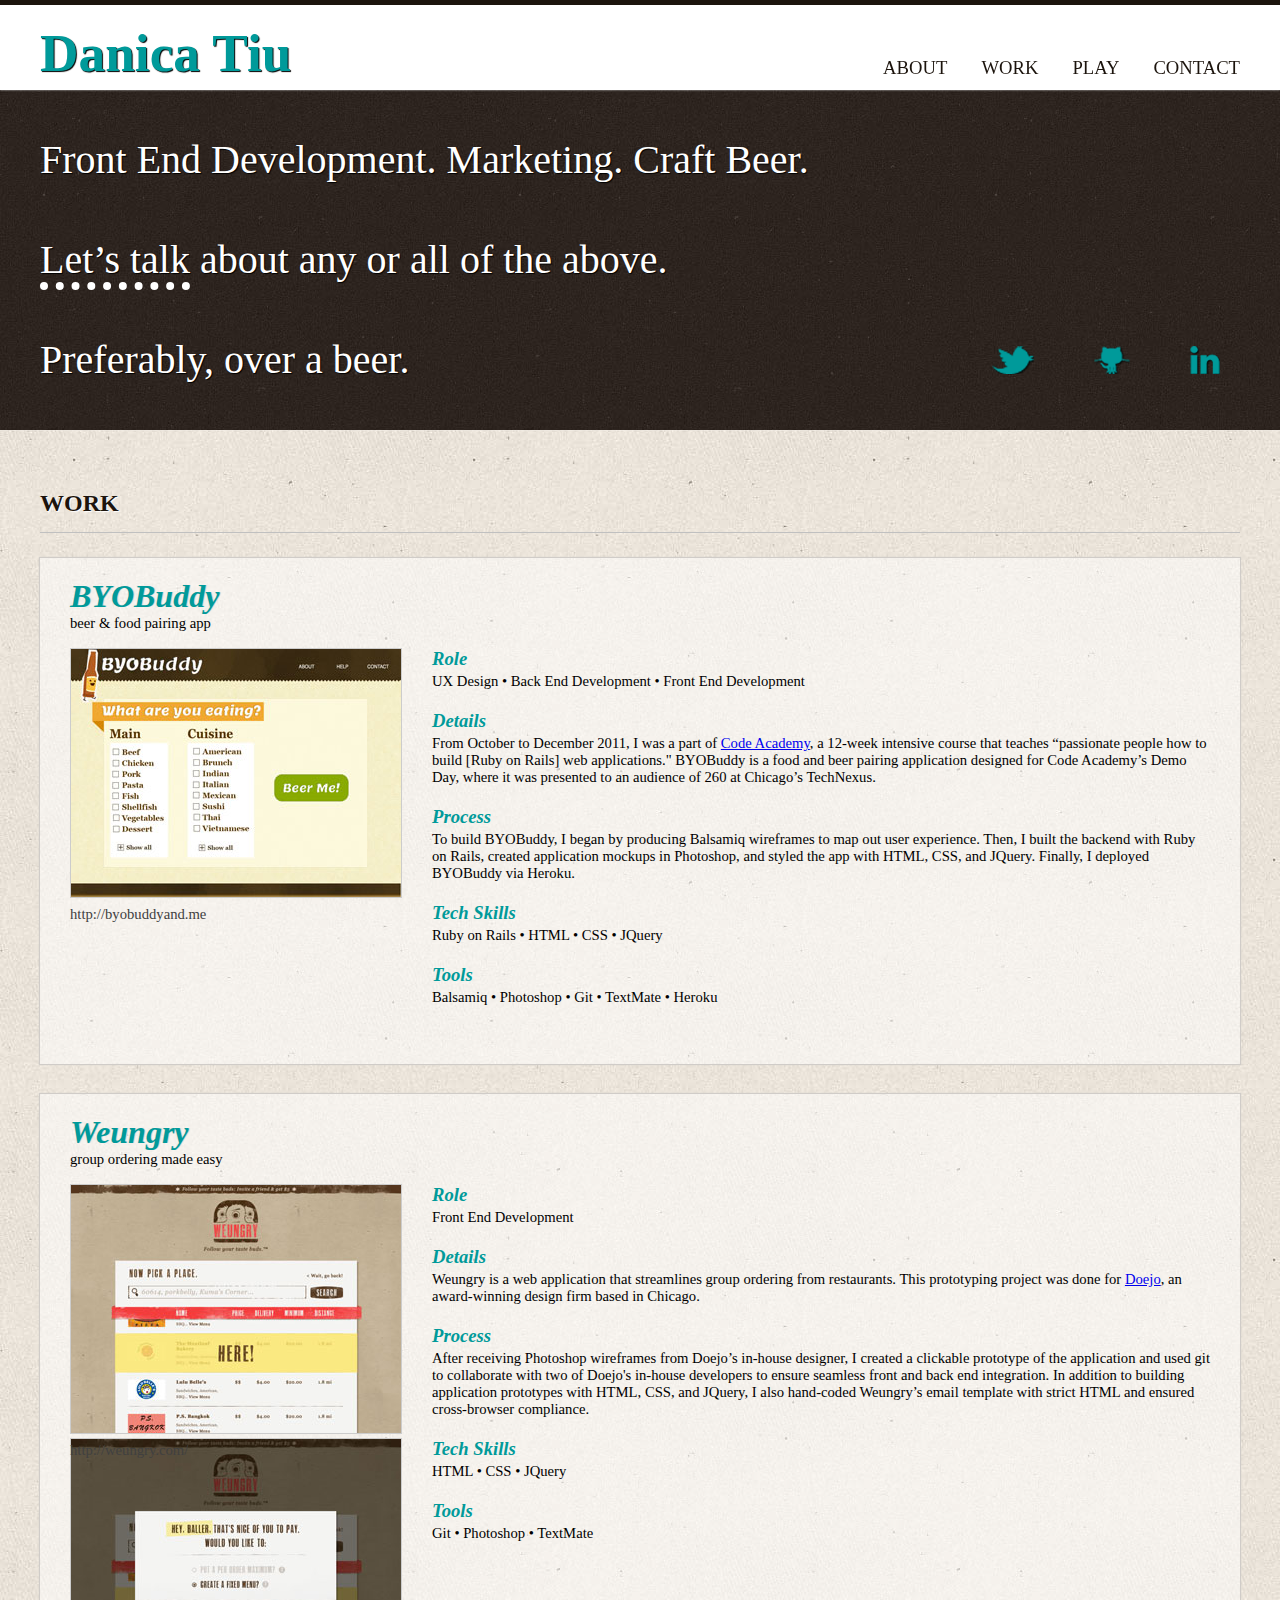
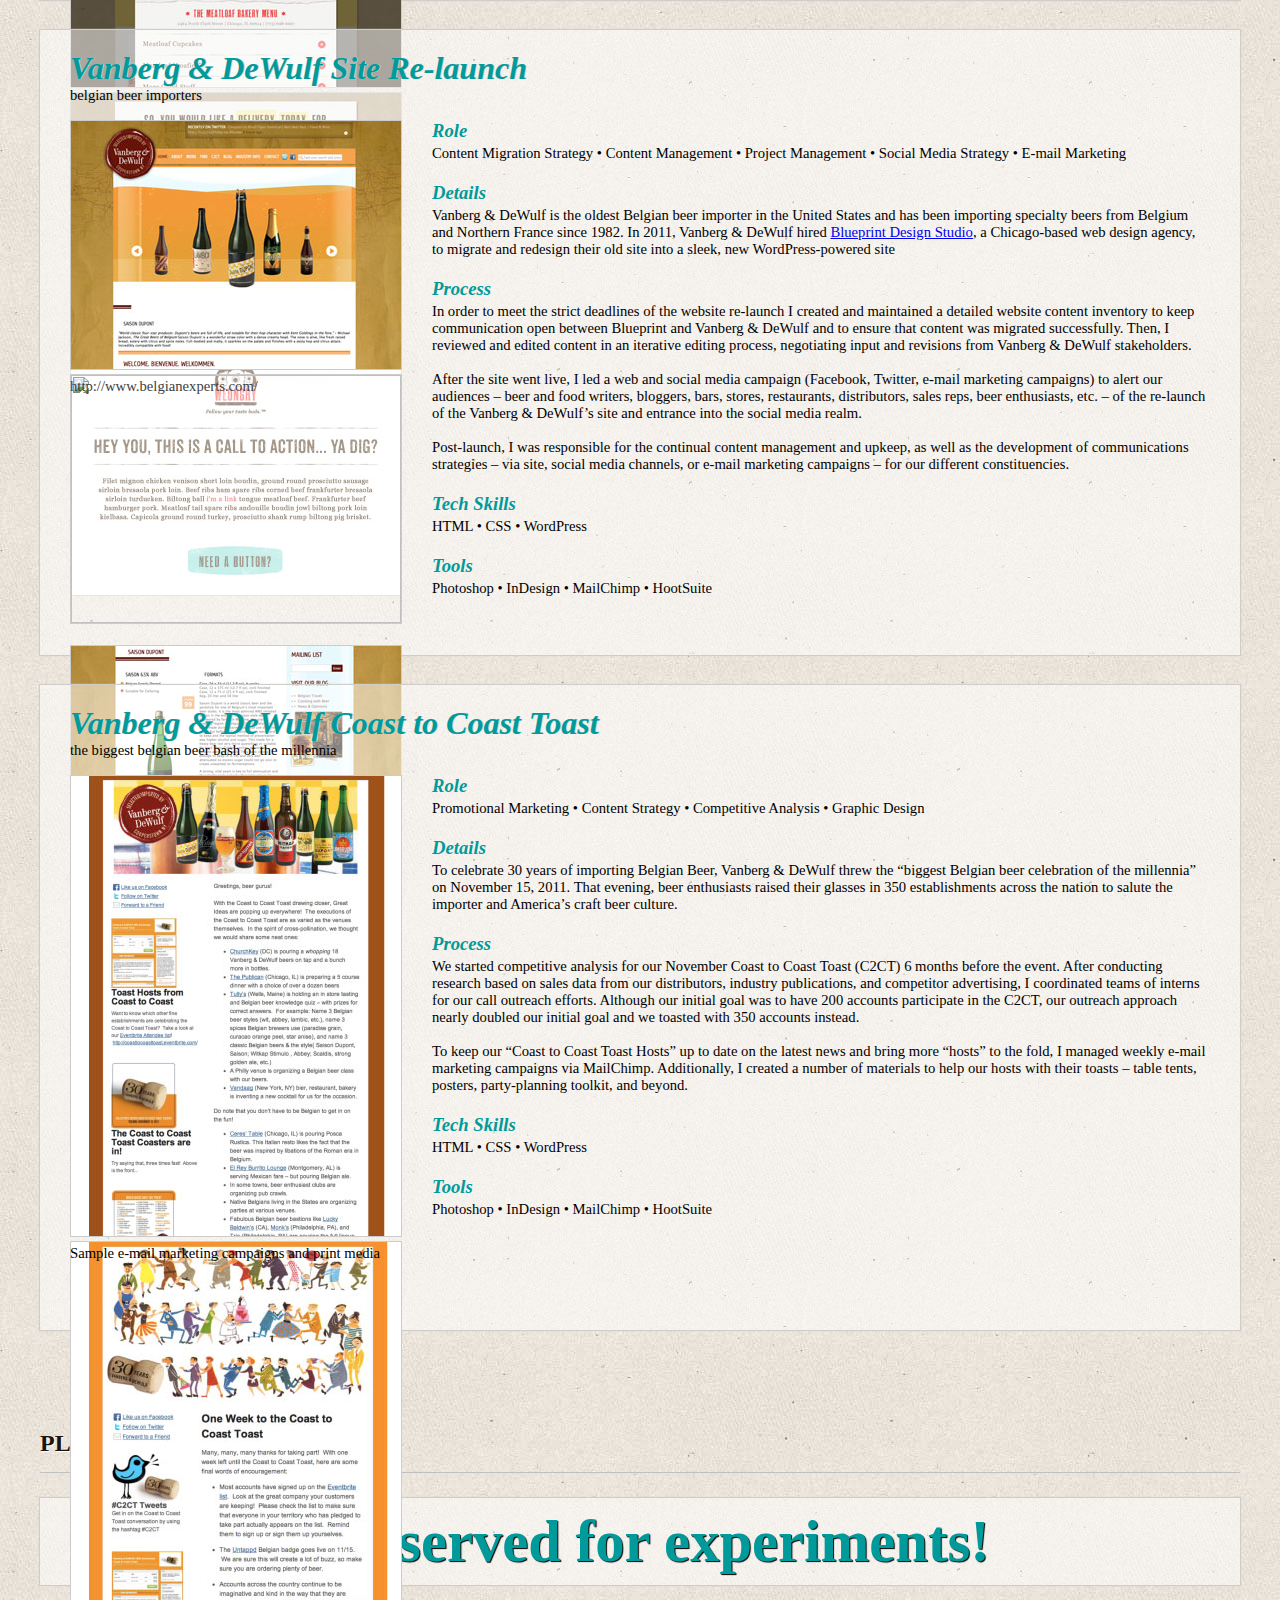
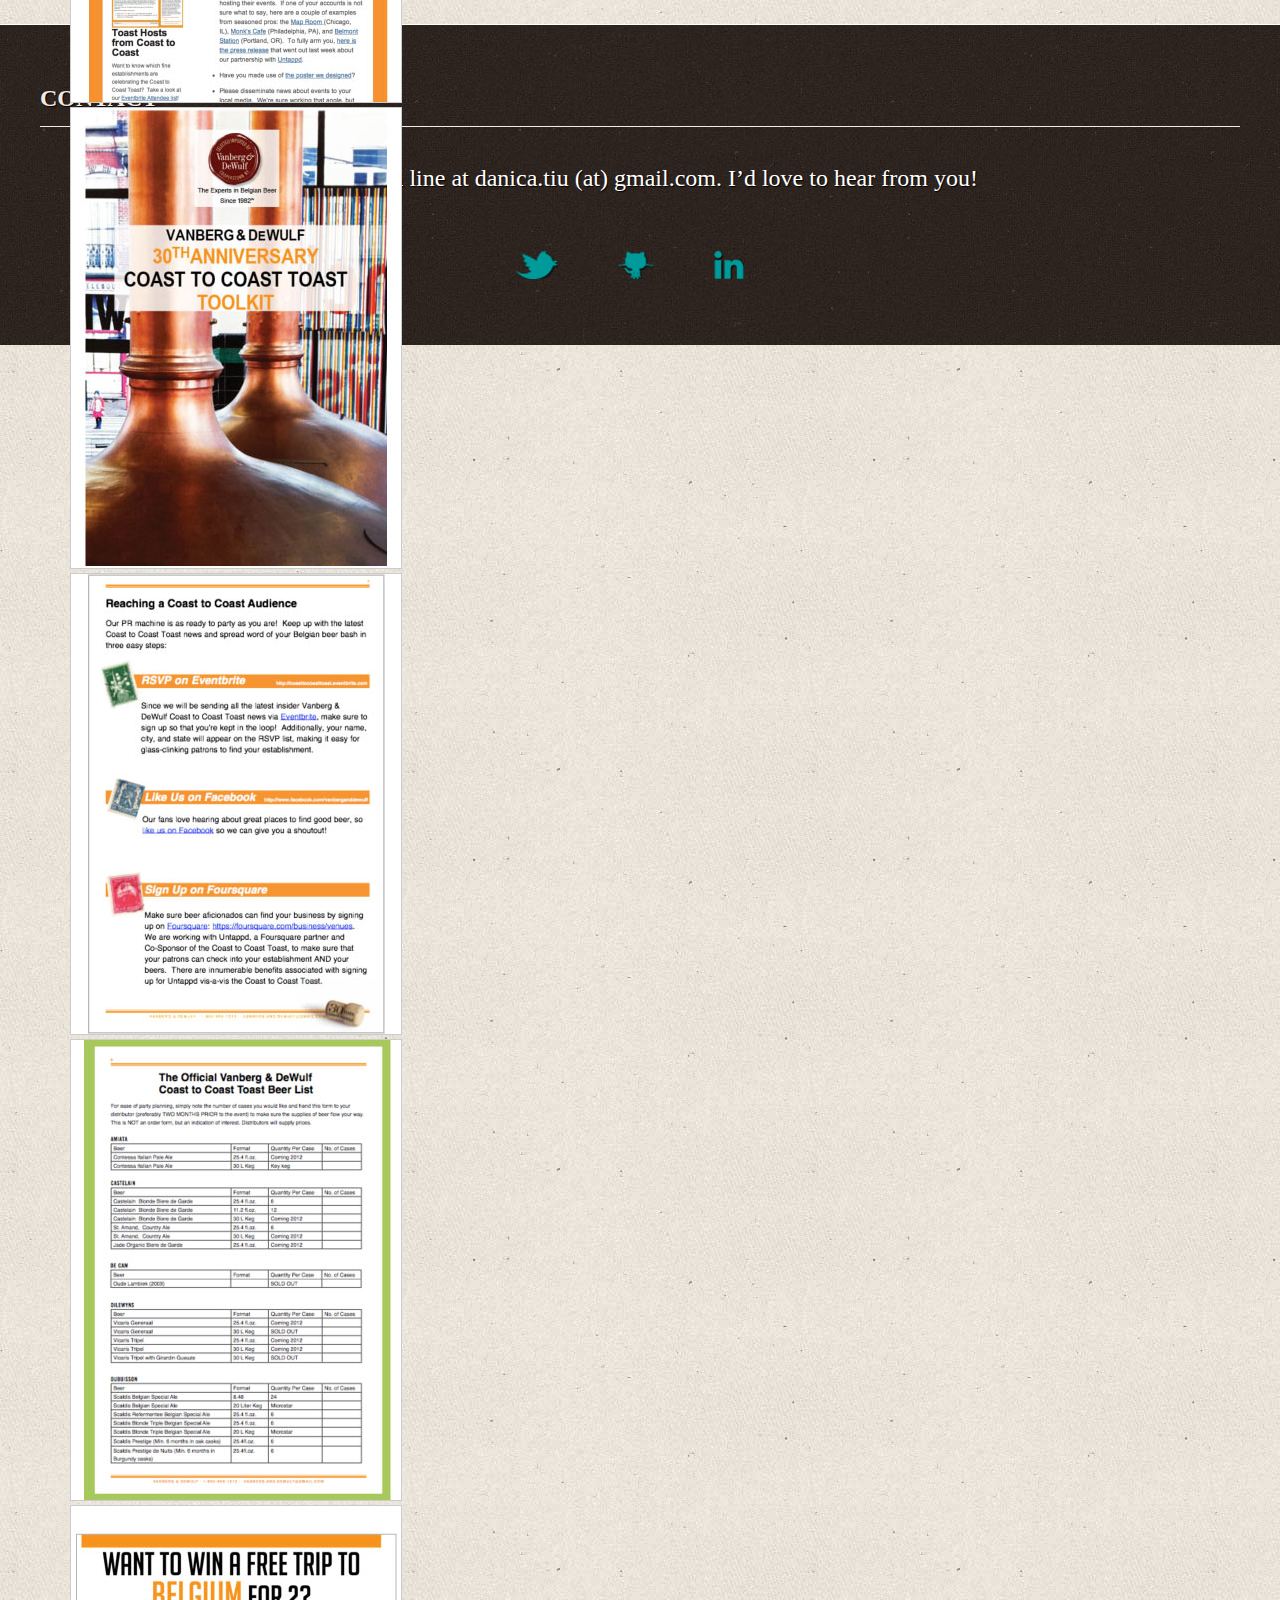
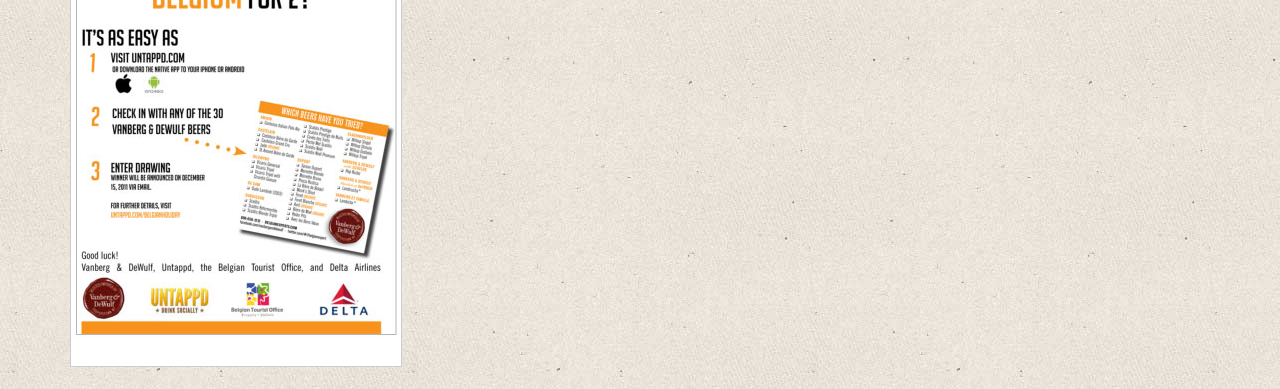
==== commit 408ded94: "slideshows fixed" ====
--- a/index.html
+++ b/index.html
@@ -251,7 +251,7 @@
                 </div>
                            
                 <div class="slideshow_container">                
-                    <div class="clearfix slideshow_vertical">
+                    <div class="clearfix slideshow_vertical" id="c2ct">
                         <img class="clearfix thumbnail_vertical" src="img/vbdw_c2ct/c2ct_campaign_1.jpg" />
                         <img class="clearfix thumbnail_vertical" src="img/vbdw_c2ct/c2ct_campaign_2.jpg" />
                         <img class="clearfix thumbnail_vertical" src="img/vbdw_c2ct/c2ct_toolkit_cover.jpg" />
@@ -333,15 +333,6 @@
 
     </footer>
 
-
-  <!-- Asynchronous Google Analytics snippet. Change UA-XXXXX-X to be your site's ID.
-       mathiasbynens.be/notes/async-analytics-snippet -->
-    <script>
-        var _gaq=[['_setAccount','UA-XXXXX-X'],['_trackPageview']];
-        (function(d,t){var g=d.createElement(t),s=d.getElementsByTagName(t)[0];
-        g.src=('https:'==location.protocol?'//ssl':'//www')+'.google-analytics.com/ga.js';
-        s.parentNode.insertBefore(g,s)}(document,'script'));
-    </script>
 </body>
 
 </html>--- a/css/style.css
+++ b/css/style.css
@@ -12,7 +12,7 @@
 
 body {
 	background: url(../img/beige_texturetastic.jpg) repeat;
-	margin: 70px 0px 0px 0px;
+	margin: 90px 0px 0px 0px;
 	padding: 0px;
 	width: 100%;
 	z-index: 0;
@@ -31,7 +31,8 @@
 	color: #009a9a;
 	display: inline;
 	font-family: Dancing Script, Georgia, Serif;
-	font-size: 44pt;
+	font-size: 40pt;
+	padding-bottom: 10px;
 	position: absolute;
 	text-shadow: 1px 1px 1px #000;
 }
@@ -113,7 +114,7 @@
 
 .nav_bar {
 	background-color: #fff;
-	height: 70px;
+	height: 90px;
 	position: fixed;
 	left: 0;
 	top: 0;
@@ -157,6 +158,7 @@
 	float: right;
 	display: inline;
 	list-style: none;
+	padding-bottom: 5px;
 	position: absolute;
 	right: 0;
 }
